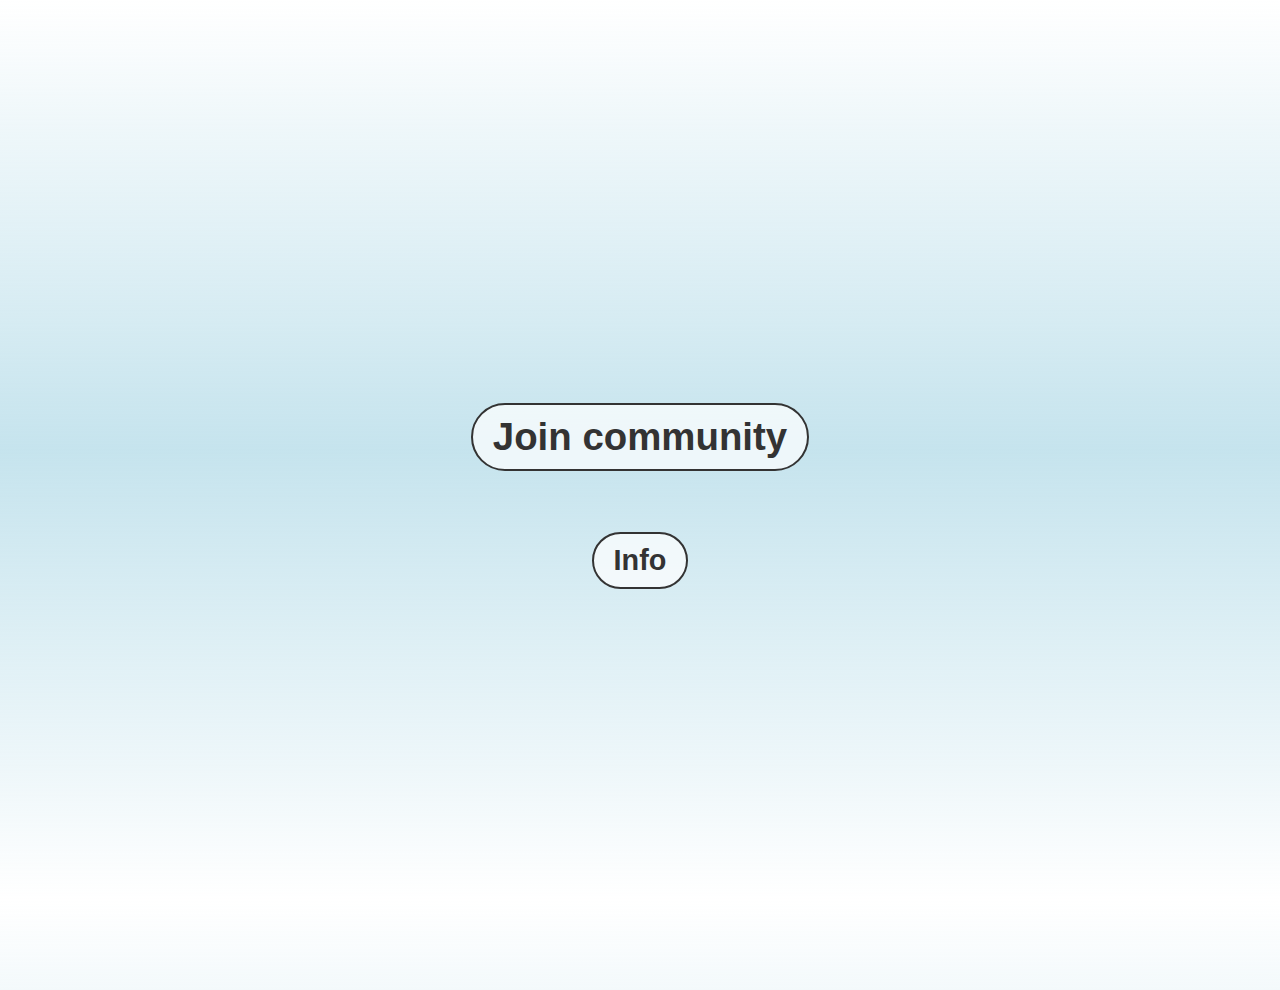
==== index.html @ 5ed5147a "index.html" ====
<html lang="ro">
<head>
  <meta charset="UTF-8">
  <meta name="viewport" content="width=device-width, initial-scale=1.0">
  <meta property="og:title" content="Xtime - XTM Token">
  <meta property="og:description" content="XTM este un token pentru stocarea valorii, utilizabil în viața de zi cu zi.">
  <meta property="og:image" content="https://i.imgur.com/5dUrmAO.png">
  <meta property="og:url" content="https://xtime-token.com">
  <meta property="og:type" content="website">
  <meta property="og:site_name" content="Xtime Token">
  <meta name="twitter:card" content="summary_large_image">
  <meta name="twitter:title" content="Xtime - XTM Token">
  <meta name="twitter:description" content="XTM este un token pentru stocarea valorii, utilizabil în viața de zi cu zi.">
  <meta name="twitter:image" content="https://i.imgur.com/5dUrmAO.png">
  <meta name="twitter:url" content="https://xtime-token.com">
  <meta name="twitter:site" content="@XtimeToken">
  <link rel="shortcut icon" href="https://github.com/florin7chiscop/Xtime-XTM-TOKEN/raw/main/Xtime%20logo%203.3.png">
  <title>Xtime (XTM) Token</title>
  
  <style>
    html {
      scroll-behavior: smooth;
    }
    body, html {
      margin: 0;
      padding: 0;
      height: 100%;
      width: 100%;
      font-family: Arial, sans-serif;
    }
    body {
      background: linear-gradient(to bottom, rgba(25, 25, 112, 0.001), rgba(173, 216, 230, 0.7), rgba(255, 255, 255, 0.001));
    }
    .section {
      width: 100%;
      min-height: 100vh;
      display: flex;
      flex-direction: column;
      justify-content: center;
      align-items: center;
      text-align: center;
      padding: 5vh 0;
    }
    #section1 {
      background: url("https://github.com/florin7chiscop/Xtime-XTM-TOKEN/raw/main/Abstract%20prima%20sectiune.png") no-repeat center center;
      background-size: cover;
    }
    #section1 a {
      text-decoration: none;
      color: #333;
      font-size: 1.2em;
      margin: 10px;
      padding: 10px 20px;
      border: 2px solid #333;
      border-radius: 50px;
      display: inline-block;
      background-color: rgba(255, 255, 255, 0.7);
      transition: 0.3s;
    }
    #section1 a:hover {
      background-color: #ddd;
    }
    .overlay-image {
      max-width: 60%;
      height: auto;
    }
    @media (max-width: 600px) {
      .overlay-image {
        max-width: 90%;
      }
    }
  </style>
</head>
<body>

  <section id="section1" class="section">
    <h1>
      <a href="https://t.me/+MP2RwBJtuJA0YzZk" target="_blank">Join community</a>
    </h1>
    <h2>
      <a onclick="window.location.href='pagina2.html';">Info</a>
    </h2>
  </section>

</body>
</html>
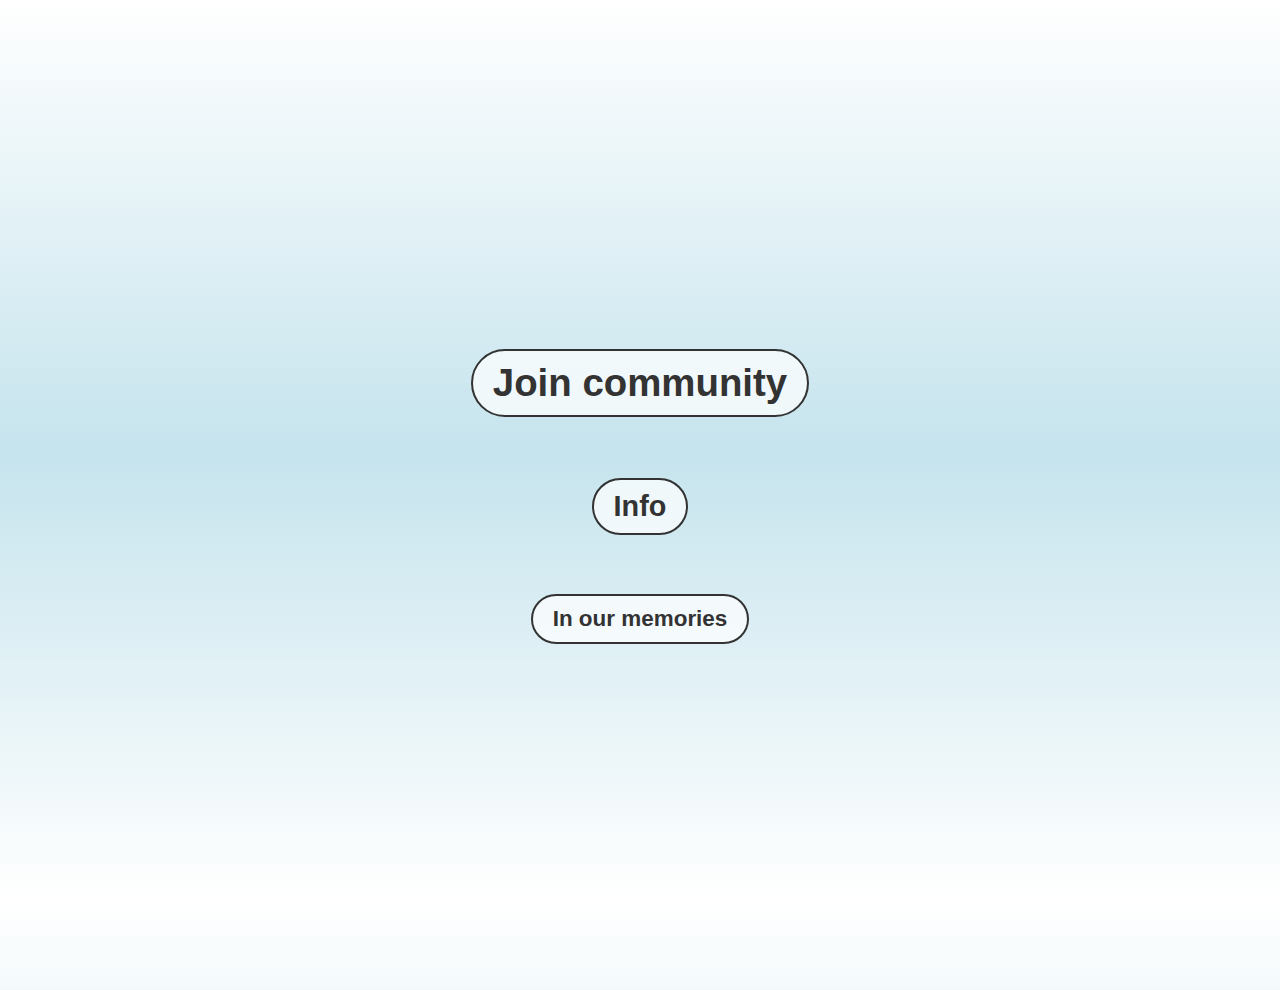
==== commit 840db592: "index.html" ====
--- a/index.html
+++ b/index.html
@@ -16,6 +16,29 @@
   <meta name="twitter:site" content="@XtimeToken">
   <link rel="shortcut icon" href="https://github.com/florin7chiscop/Xtime-XTM-TOKEN/raw/main/Xtime%20logo%203.3.png">
   <title>Xtime (XTM) Token</title>
+  <style>
+  /* Stilizare pentru linkuri */
+  #section1 a {
+    text-decoration: none;
+    color: #333;
+    font-size: 1.2em;
+    margin: 10px;
+    padding: 10px 20px;
+    border: 2px solid #333;
+    border-radius: 50px;
+    display: inline-block;
+    background-color: rgba(255, 255, 255, 0.7);
+    transition: 0.3s;
+    cursor: pointer; /* Adăugăm aceasta pentru a schimba cursorul */
+  }
+
+  /* Schimbă culoarea la hover */
+  #section1 a:hover {
+    background-color: #ddd;
+  }
+</style>
+
+
   
   <style>
     html {
@@ -80,6 +103,9 @@
     <h2>
       <a onclick="window.location.href='pagina2.html';">Info</a>
     </h2>
+    <h3>
+       <a onclick="window.location.href='pagina3.html';">In our memories</a>
+    </h3>
   </section>
 
 </body>
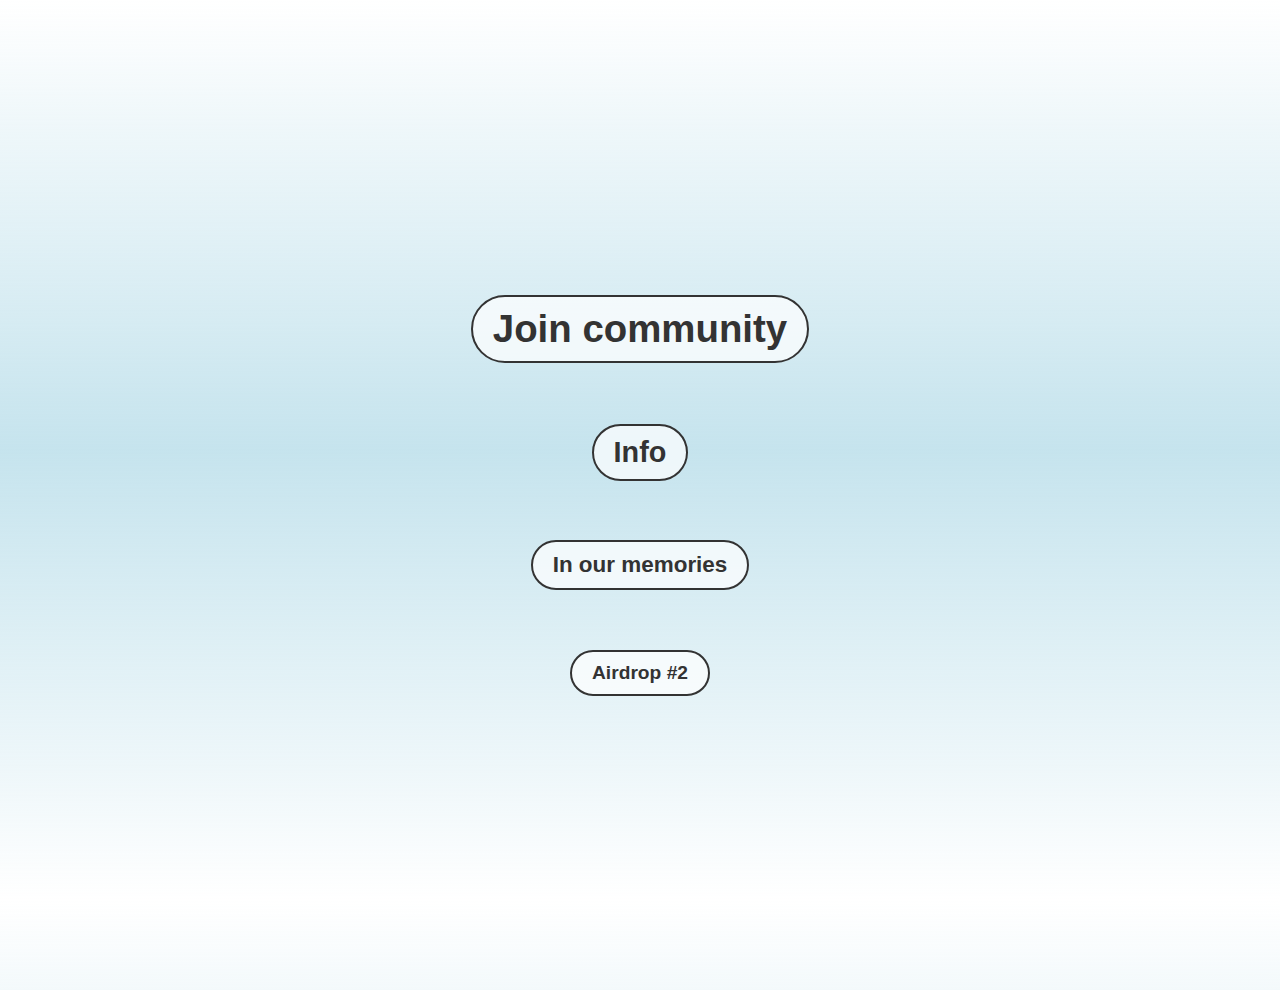
==== commit 201aedfc: "index.html" ====
--- a/index.html
+++ b/index.html
@@ -106,6 +106,9 @@
     <h3>
        <a onclick="window.location.href='pagina3.html';">In our memories</a>
     </h3>
+     <h4>
+       <a onclick="window.location.href='pagina4.html';">Airdrop #2</a>
+    </h4>
   </section>
 
 </body>
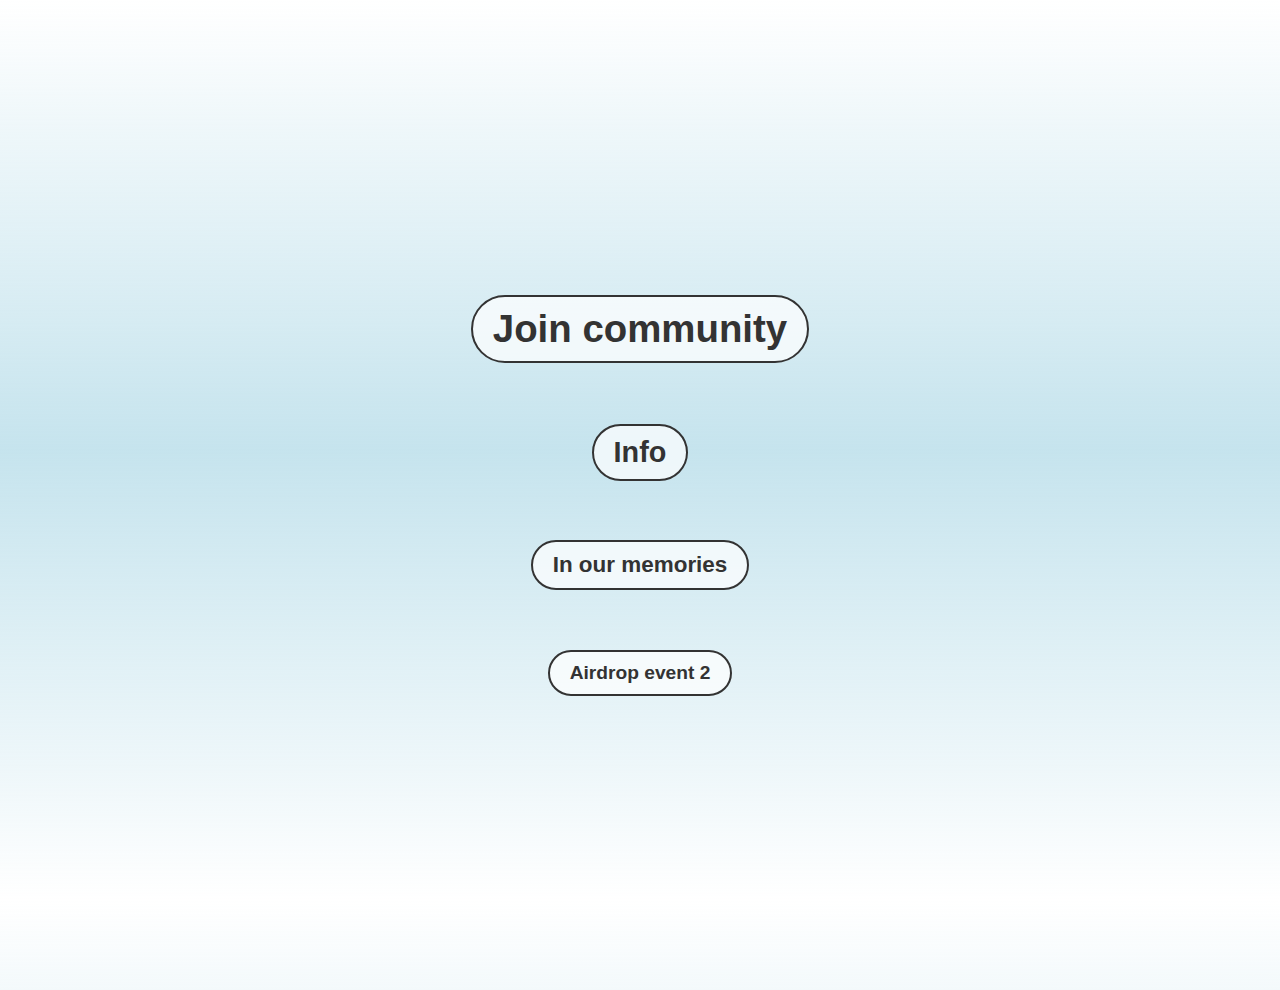
==== commit c0d249b3: "Update index.html" ====
--- a/index.html
+++ b/index.html
@@ -106,8 +106,8 @@
     <h3>
        <a onclick="window.location.href='pagina3.html';">In our memories</a>
     </h3>
-     <h4>
-       <a onclick="window.location.href='pagina4.html';">Airdrop #2</a>
+    <h4>
+       <a onclick="window.location.href='pagina4.html';">Airdrop event 2</a>
     </h4>
   </section>
 
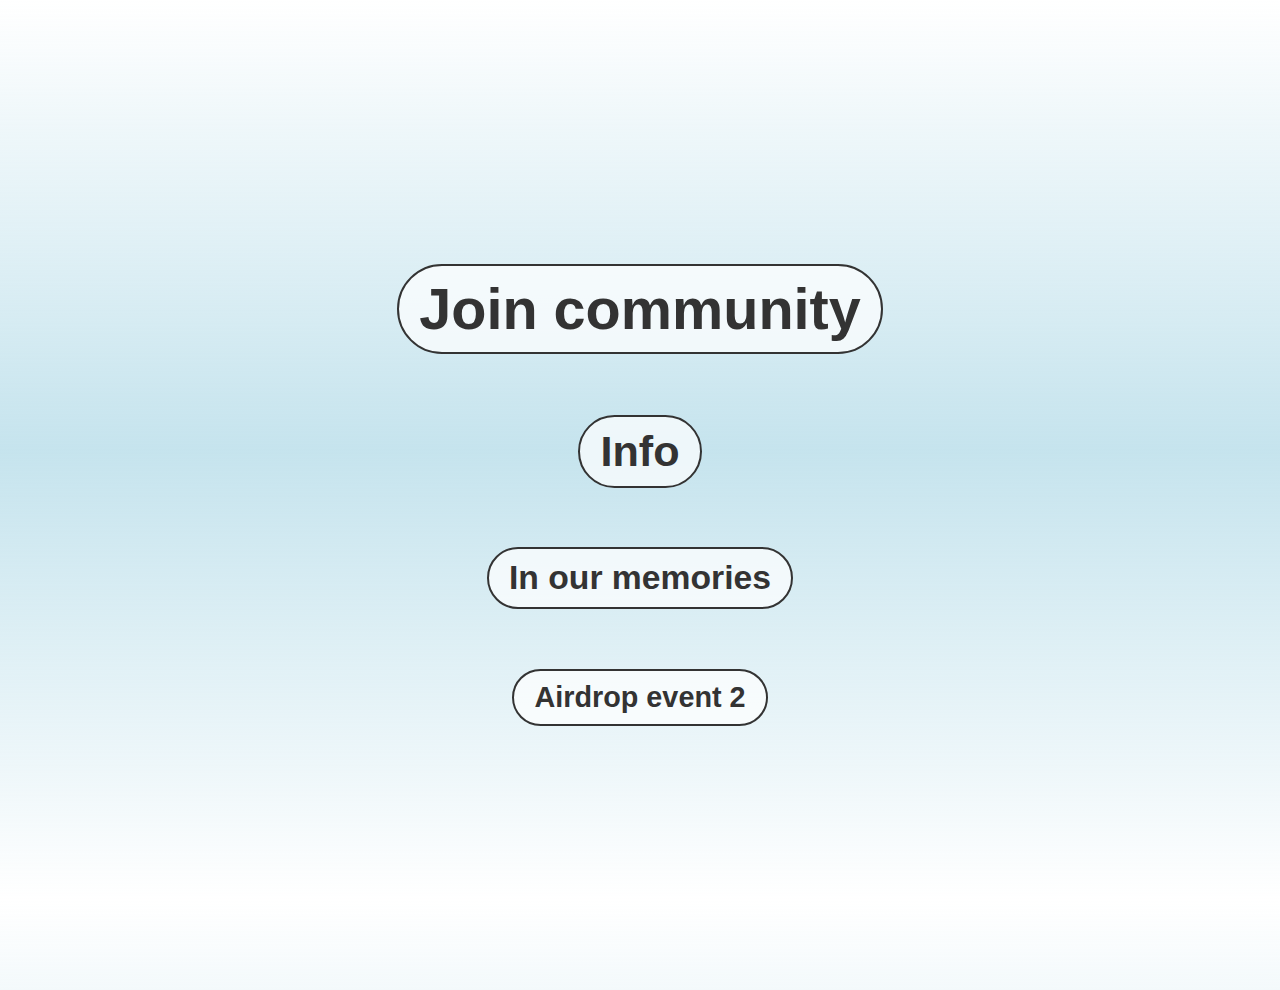
==== commit b0a65dfc: "index.html" ====
--- a/index.html
+++ b/index.html
@@ -21,8 +21,8 @@
   #section1 a {
     text-decoration: none;
     color: #333;
-    font-size: 1.2em;
-    margin: 10px;
+    font-size: 1.5em;
+    margin: 10px 0;
     padding: 10px 20px;
     border: 2px solid #333;
     border-radius: 50px;
@@ -71,7 +71,7 @@
     #section1 a {
       text-decoration: none;
       color: #333;
-      font-size: 1.2em;
+      font-size: 1.8em;
       margin: 10px;
       padding: 10px 20px;
       border: 2px solid #333;
@@ -109,6 +109,8 @@
     <h4>
        <a onclick="window.location.href='pagina4.html';">Airdrop event 2</a>
     </h4>
+   
+
   </section>
 
 </body>
